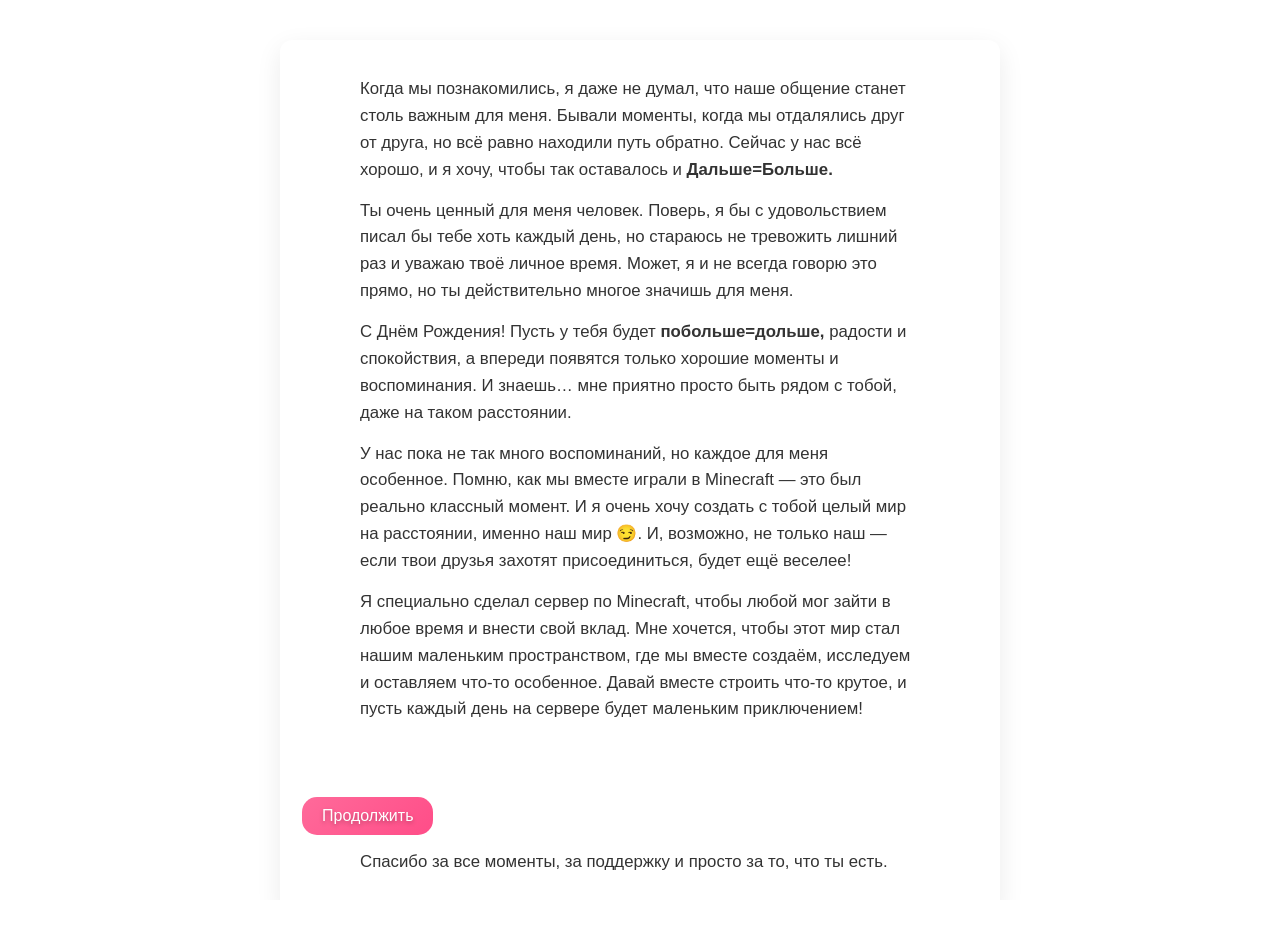
==== story.html @ d5440fd7 "Add files via upload" ====
<!DOCTYPE html>
<html lang="ru">
<head>
  <meta charset="utf-8" />
  <meta name="viewport" content="width=device-width, initial-scale=1" />
  <title>История дружбы 💌</title>
  <link rel="stylesheet" href="story.css">
</head>
<body>
     <div class="stars-overlay" id="fade-down" ></div>
  <div class="container">
    <h1></h1>

    <p>Когда мы познакомились, я даже не думал, что наше общение станет cтоль важным для меня. Бывали моменты, когда мы отдалялись друг от друга, но всё равно находили путь обратно. Сейчас у нас всё хорошо, и я хочу, чтобы так оставалось и <strong>Дальше=Больше.</strong></p>
<p>
Ты очень ценный для меня человек. Поверь, я бы с удовольствием писал бы тебе хоть каждый день, но стараюсь не тревожить лишний раз и уважаю твоё личное время. Может, я и не всегда говорю это прямо, но ты действительно многое значишь для меня. </p>
<p>
С Днём Рождения! Пусть у тебя будет <strong>побольше=дольше,</strong> радости и спокойствия, а впереди появятся только хорошие моменты и воспоминания.
И знаешь… мне приятно просто быть рядом с тобой, даже на таком расстоянии.</p>
<p>У нас пока не так много воспоминаний, но каждое для меня особенное.
Помню, как мы вместе играли в Minecraft — это был реально классный момент. И я очень хочу создать с тобой целый мир на расстоянии, именно наш мир 😏. И, возможно, не только наш — если твои друзья захотят присоединиться, будет ещё веселее!
</p>
<p>
Я специально сделал сервер по Minecraft, чтобы любой мог зайти в любое время и внести свой вклад. Мне хочется, чтобы этот мир стал нашим маленьким пространством, где мы вместе создаём, исследуем и оставляем что-то особенное. Давай вместе строить что-то крутое, и пусть каждый день на сервере будет маленьким приключением!</p>

<a href="mein.html" id="img"> 
 Minecraft
</a>
     <br> 

     <br>
    
    <a href="bonus.html" class="memory-btn"> Продолжить</a>
    <p>Спасибо за все моменты, за поддержку и просто за то, что ты есть.</p>
  </div>
</body>
</html>
---- story.css ----
*,
*::before,
*::after {
  box-sizing: border-box;
}

html, body {
  height: 100%;
  margin: 0;
  padding: 0;
  font-family: "Segoe UI", Tahoma, Geneva, Verdana, sans-serif;
  background: linear-gradient(135deg, #ffffff #ffcce7); 
  background-size: 600% 600%;
  animation: gradientFlow 15s ease infinite;
  -webkit-font-smoothing: antialiased;
  -moz-osx-font-smoothing: grayscale;
   background-attachment: fixed; /* фон зафиксирован */
  background-repeat: no-repeat;
  background-size: cover; /* фон покрывает всю страницу */
  overflow-x: hidden; 
}

@keyframes gradientFlow {
  0%{
    background-position: 0% 50%;
  }
  25% {
    background-position: 50% 100%;
  }
  50% {
    background-position: 100% 50%;
  }
  75% {
    background-position: 50% 0%;
  }
  100% {
    background-position: 0% 50%;
  }
}

body {
  display: flex;
  justify-content: center;
  align-items: flex-start;
  padding: 20px;
}


.container {
  width: 100%;
  max-width: 720px;    /* не шире 720px на десктопе */
  background: #ffffff;
  margin: 20px auto;
  padding: 22px;
  border-radius: 12px;
  box-shadow: 0 8px 26px rgba(0,0,0,0.08);
}

h1 {
  color: #ff4d88;
  text-align: center;
  margin: 0 0 14px;
  font-size: clamp(1.2rem, 3.6vw, 1.8rem); /* адаптивный размер */
}

p {
  margin: 14px auto;
  color: #333;
  line-height: 1.6;
  font-size: clamp(1rem, 2.6vw, 1.05rem);
  max-width: 60ch;              /* ограничивает ширину строки для удобного чтения */
  overflow-wrap: break-word;    /* переносит длинные слова */
}

.memory-btn{
  display: inline-block;
  padding: 10px 20px;
  background: linear-gradient(135deg, #ff6a9a, #ff4d88);
  color: white;
  text-decoration: none;
  border-radius: 15px;
  text-shadow: 0 2px 4px rgba(0,0,0,0.25 );
}

#img {
  display: inline-block;
  padding: 12px 24px;
  border-radius: 15px;
  text-decoration: none;
  color: white;
  font-weight: bold;
  text-align: center;
  background-image: url(img/888.png);
  background-size: cover;
  background-position: center;
  transition: transform 0.2;
}

#img:hover {
  transition: scale(1.05);
}

.stars-overlay {
  position: fixed;
  top: 0;
  left: 0;
  width: 100%;
  height: 100%;
  pointer-events: none;
  z-index: 9999;
  background: url("img/01.png") center/cover no-repeat;
  opacity: 0.7;
[  ] }


#fade-down {
  opacity: 0;
  transform: translateY(-30px);
  animation: fadeDown 1s ease forwards;
}

@keyframes fadeDown {
  to {
    opacity: 1;
transform: translateY(0);
  }
}
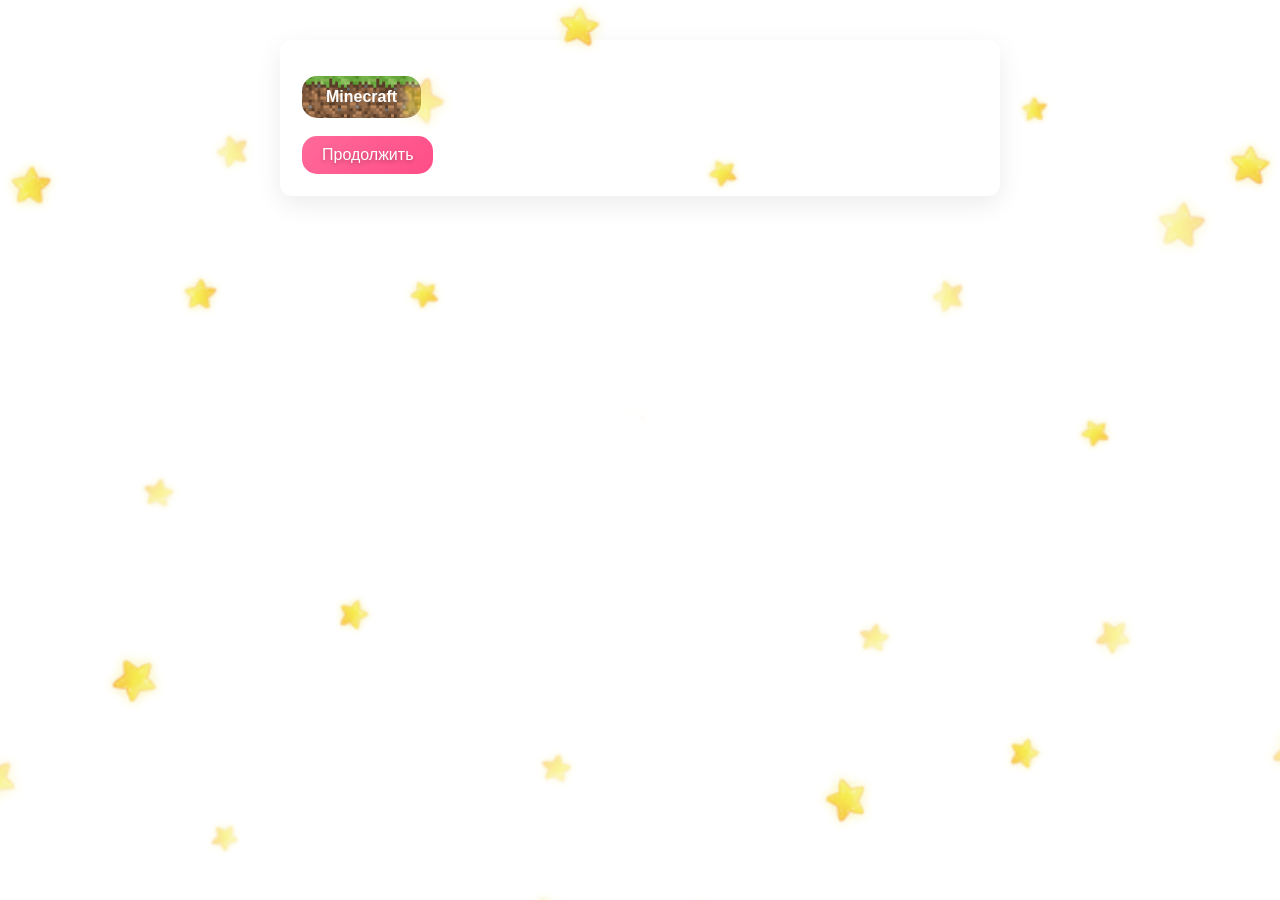
==== commit bc407836: "Add files via upload" ====
--- a/story.html
+++ b/story.html
@@ -11,18 +11,7 @@
   <div class="container">
     <h1></h1>
 
-    <p>Когда мы познакомились, я даже не думал, что наше общение станет cтоль важным для меня. Бывали моменты, когда мы отдалялись друг от друга, но всё равно находили путь обратно. Сейчас у нас всё хорошо, и я хочу, чтобы так оставалось и <strong>Дальше=Больше.</strong></p>
-<p>
-Ты очень ценный для меня человек. Поверь, я бы с удовольствием писал бы тебе хоть каждый день, но стараюсь не тревожить лишний раз и уважаю твоё личное время. Может, я и не всегда говорю это прямо, но ты действительно многое значишь для меня. </p>
-<p>
-С Днём Рождения! Пусть у тебя будет <strong>побольше=дольше,</strong> радости и спокойствия, а впереди появятся только хорошие моменты и воспоминания.
-И знаешь… мне приятно просто быть рядом с тобой, даже на таком расстоянии.</p>
-<p>У нас пока не так много воспоминаний, но каждое для меня особенное.
-Помню, как мы вместе играли в Minecraft — это был реально классный момент. И я очень хочу создать с тобой целый мир на расстоянии, именно наш мир 😏. И, возможно, не только наш — если твои друзья захотят присоединиться, будет ещё веселее!
-</p>
-<p>
-Я специально сделал сервер по Minecraft, чтобы любой мог зайти в любое время и внести свой вклад. Мне хочется, чтобы этот мир стал нашим маленьким пространством, где мы вместе создаём, исследуем и оставляем что-то особенное. Давай вместе строить что-то крутое, и пусть каждый день на сервере будет маленьким приключением!</p>
-
+    
 <a href="mein.html" id="img"> 
  Minecraft
 </a>
@@ -31,7 +20,6 @@
      <br>
     
     <a href="bonus.html" class="memory-btn"> Продолжить</a>
-    <p>Спасибо за все моменты, за поддержку и просто за то, что ты есть.</p>
   </div>
 </body>
 </html>
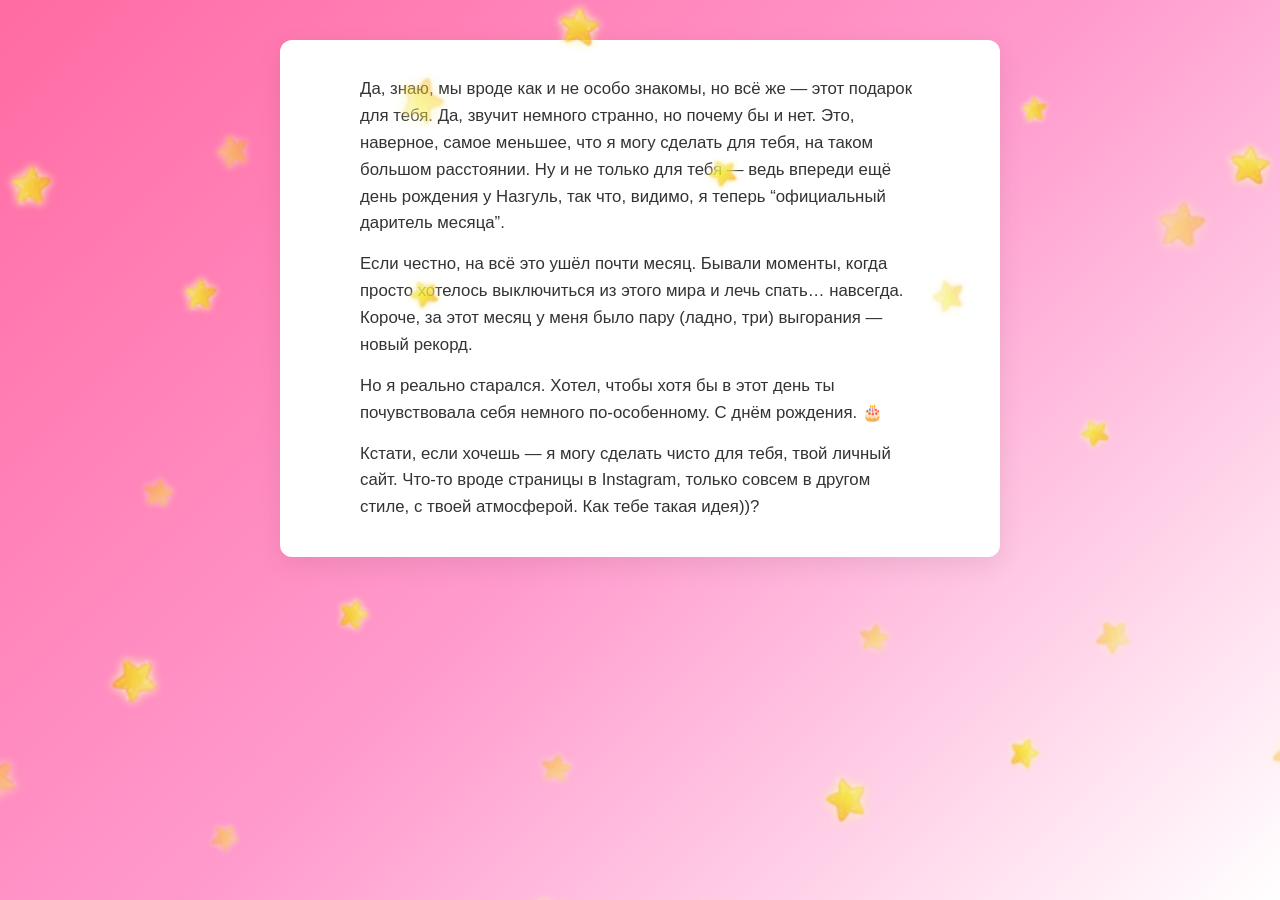
==== commit 7d2e1bfd: "Add files via upload" ====
--- a/story.html
+++ b/story.html
@@ -9,17 +9,16 @@
 <body>
      <div class="stars-overlay" id="fade-down" ></div>
   <div class="container">
-    <h1></h1>
+     <p>
+    Да, знаю, мы вроде как и не особо знакомы, но всё же — этот подарок для тебя. Да, звучит немного странно, но почему бы и нет. Это, наверное, самое меньшее, что я могу сделать для тебя, на таком большом расстоянии. Ну и не только для тебя — ведь впереди ещё день рождения у Назгуль, так что, видимо, я теперь “официальный даритель месяца”.</p>
 
-    
-<a href="mein.html" id="img"> 
- Minecraft
-</a>
-     <br> 
+<p>Если честно, на всё это ушёл почти месяц. Бывали моменты, когда просто хотелось выключиться из этого мира и лечь спать… навсегда. Короче, за этот месяц у меня было пару (ладно, три) выгорания — новый рекорд.</p>
 
-     <br>
-    
-    <a href="bonus.html" class="memory-btn"> Продолжить</a>
+<p>Но я реально старался. Хотел, чтобы хотя бы в этот день ты почувствовала себя немного по-особенному.
+С днём рождения. 🎂</p>
+<p>Кстати, если хочешь — я могу сделать чисто для тебя, твой личный сайт.
+Что-то вроде страницы в Instagram, только совсем в другом стиле, с твоей атмосферой.
+Как тебе такая идея))? </p>
   </div>
 </body>
 </html>
--- a/story.css
+++ b/story.css
@@ -10,7 +10,7 @@
   margin: 0;
   padding: 0;
   font-family: "Segoe UI", Tahoma, Geneva, Verdana, sans-serif;
-  background: linear-gradient(135deg, #ffffff #ffcce7); 
+  background: linear-gradient(135deg, #ff6ba3, #ff9acd, #ffffff); 
   background-size: 600% 600%;
   animation: gradientFlow 15s ease infinite;
   -webkit-font-smoothing: antialiased;
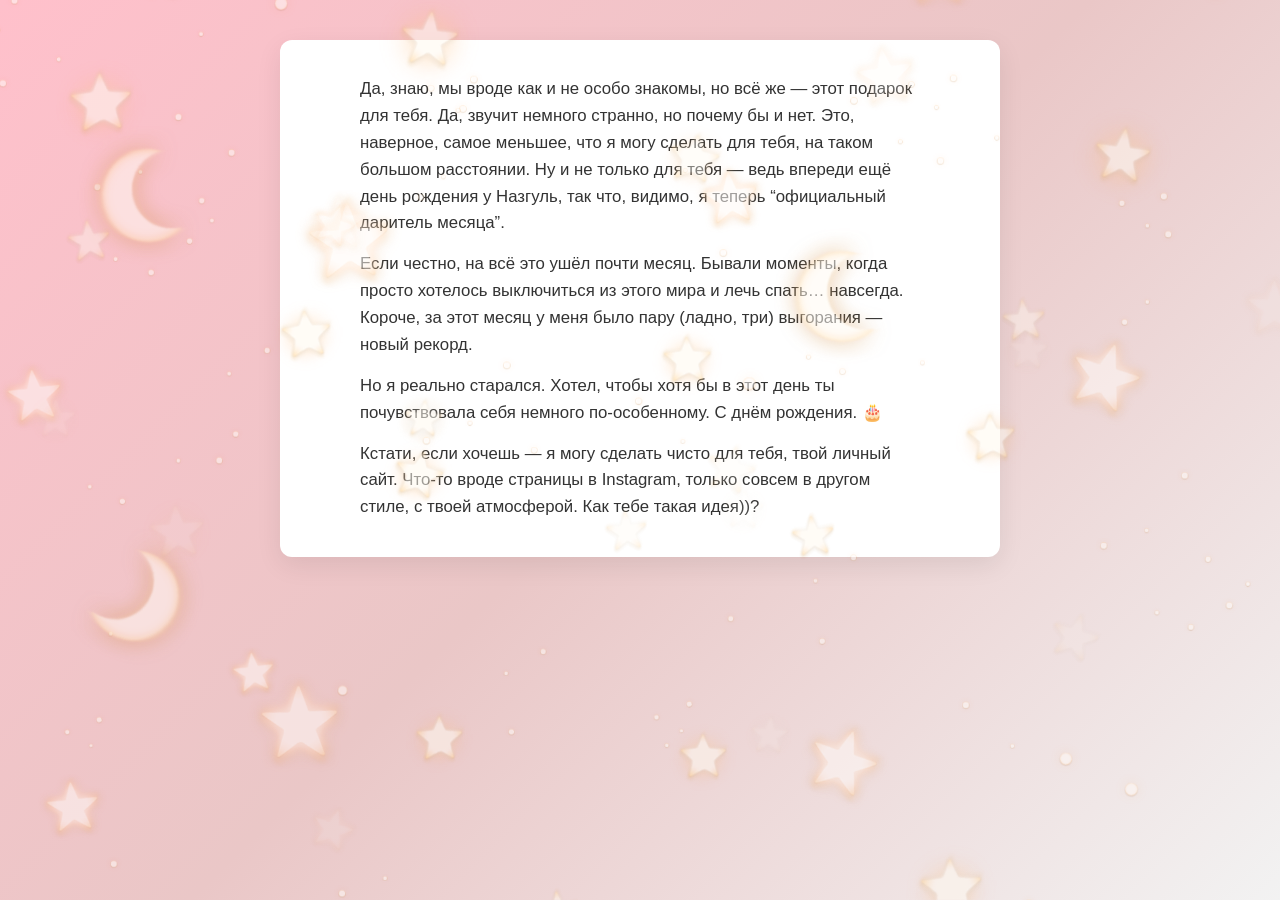
==== commit 7b086e0e: "Add files via upload" ====
--- a/story.html
+++ b/story.html
@@ -3,7 +3,7 @@
 <head>
   <meta charset="utf-8" />
   <meta name="viewport" content="width=device-width, initial-scale=1" />
-  <title>История дружбы 💌</title>
+  <title>🎂🎂🎂</title>
   <link rel="stylesheet" href="story.css">
 </head>
 <body>
--- a/story.css
+++ b/story.css
@@ -10,7 +10,7 @@
   margin: 0;
   padding: 0;
   font-family: "Segoe UI", Tahoma, Geneva, Verdana, sans-serif;
-  background: linear-gradient(135deg, #ff6ba3, #ff9acd, #ffffff); 
+  background: linear-gradient(135deg, pink,#eac7c7,#f2f2f2); 
   background-size: 600% 600%;
   animation: gradientFlow 15s ease infinite;
   -webkit-font-smoothing: antialiased;
@@ -91,7 +91,7 @@
   color: white;
   font-weight: bold;
   text-align: center;
-  background-image: url(img/888.png);
+  background-image: url(img/633.png);
   background-size: cover;
   background-position: center;
   transition: transform 0.2;
@@ -109,7 +109,7 @@
   height: 100%;
   pointer-events: none;
   z-index: 9999;
-  background: url("img/01.png") center/cover no-repeat;
+  background: url("img/633.png") center/cover no-repeat;
   opacity: 0.7;
 [  ] }
 
